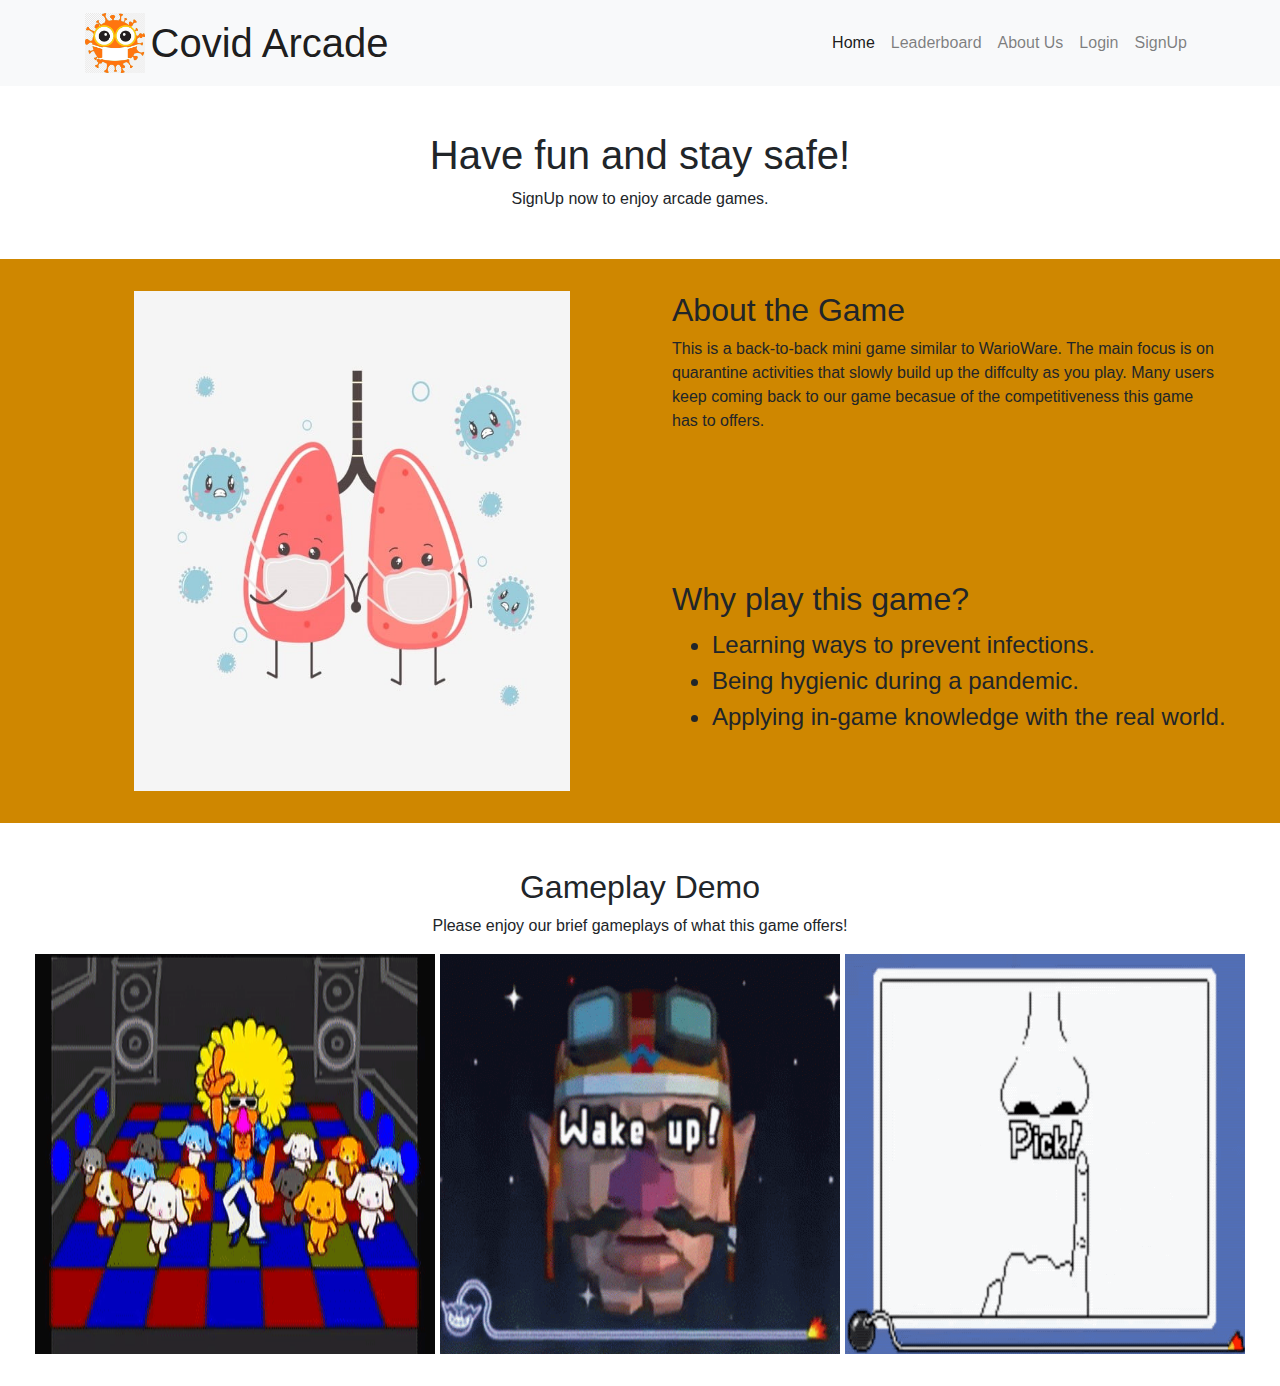
==== index.html @ c5b3a25c "This is all the covid arcade stuff, minus leaderboard html" ====
<!DOCTYPE html>
<html>
<head>
    <meta charset='utf-8'>
    <meta http-equiv='X-UA-Compatible' content='IE=edge'>
    <title>Covid Arcade</title>
    <meta name='viewport' content='width=device-width, initial-scale=1'>
    <!-- Bootstrap CSS -->
    <link rel="stylesheet" 
          href="https://stackpath.bootstrapcdn.com/bootstrap/4.4.1/css/bootstrap.min.css"
          integrity="sha384-Vkoo8x4CGsO3+Hhxv8T/Q5PaXtkKtu6ug5TOeNV6gBiFeWPGFN9MuhOf23Q9Ifjh" 
          crossorigin="anonymous">
    <link rel="stylesheet" href="https://stackpath.bootstrapcdn.com/bootstrap/4.5.0/css/bootstrap.min.css" integrity="sha384-9aIt2nRpC12Uk9gS9baDl411NQApFmC26EwAOH8WgZl5MYYxFfc+NcPb1dKGj7Sk" crossorigin="anonymous">
    <link rel="stylesheet" href="styles/indexstyle.css"> 
    <link rel="shortcut icon" href="img/favicon.ico" type="image/x-icon">
    <link rel="icon" href="img/favicon.ico" type="image/x-icon">
</head>
<body>
    <!-- Navigation Bar -->
    <!-- Just an image -->

    <nav id="nav-bar" class="navbar navbar-expand-lg navbar-light bg-light">
        <div class="container">
            <a class="navbar-brand" href="index.html">
                <img src="./img/covid3.png" width="60" height="60" class="d-inline-block align-top" alt="hello">
                <span>Covid Arcade</span>
            </a>
            <button class="navbar-toggler" type="button" data-toggle="collapse" data-target="#navbarResponsive"
            aria-controls="navbarResponsive" aria-expanded="false" aria-label="Toggle navigation">
            <span class="navbar-toggler-icon"></span>
            </button>
            <div class="collapse navbar-collapse" id="navbarResponsive">
                <ul class="navbar-nav ml-auto">
                    <li class="nav-item active">
                        <a class="nav-link" href="index.html">Home
                        <span class="sr-only">(current)</span>
                        </a>
                    </li>
                    <li class="nav-item">
                        <a class="nav-link" href="covid_arcade_leaderboard.html">Leaderboard</a>
                    </li>
                    <li class="nav-item">
                        <a class="nav-link" href="covid_arcade_aboutus.html">About Us</a>
                    </li>
                    <li class="nav-item">
                        <a class="nav-link" href="login.html">Login</a>
                    </li>
                    <li class="nav-item">
                        <a class="nav-link" href="login.html">SignUp</a>
                    </li>
                </ul>
            </div>
        </div>
    </nav> 
    <div id="body">
        <h1>Have fun and stay safe!</h1>
        <p>SignUp now to enjoy arcade games.</p>
    </div> 

    <div id="body2">
        <img src="./img/preventation.jpg" alt="Preventation" id="lungs">
        <div id="aboutGame">
            <h2>About the Game</h2>
            <p>This is a back-to-back mini game similar to WarioWare. The main focus is on quarantine activities that slowly build up the diffculty as you play. 
            Many users keep coming back to our game becasue of the competitiveness this game has to offers.</P>
        </div>

        <div id="whyPlay">
            <h2 id="title">Why play this game?</h2>
            <ul id="list">
                <li>Learning ways to prevent infections.</li>
                <li>Being hygienic during a pandemic.</li>
                <li>Applying in-game knowledge with the real world.</li>
            </ul>
        </div>
    </div>
    <div id="body3">
        <h2>Gameplay Demo</h2>
        <p>Please enjoy our brief gameplays of what this game offers!</p>
        <div id="gamePlay">
            <img src="./img/gameplay1.gif" alt="Covid_Gameplay" id="gamePlay1">
            <img src="./img/gameplay2.gif" alt="Covid_Gameplay" id="gamePlay2">
            <img src="./img/gameplay3.gif" alt="Covid_Gameplay" id="gamePlay3">
        </div>
    </div>
    

    <script src="https://code.jquery.com/jquery-3.5.1.slim.min.js" integrity="sha384-DfXdz2htPH0lsSSs5nCTpuj/zy4C+OGpamoFVy38MVBnE+IbbVYUew+OrCXaRkfj" crossorigin="anonymous"></script>
    <script src="https://cdn.jsdelivr.net/npm/popper.js@1.16.0/dist/umd/popper.min.js" integrity="sha384-Q6E9RHvbIyZFJoft+2mJbHaEWldlvI9IOYy5n3zV9zzTtmI3UksdQRVvoxMfooAo" crossorigin="anonymous"></script>
    <script src="https://stackpath.bootstrapcdn.com/bootstrap/4.5.0/js/bootstrap.min.js" integrity="sha384-OgVRvuATP1z7JjHLkuOU7Xw704+h835Lr+6QL9UvYjZE3Ipu6Tp75j7Bh/kR0JKI" crossorigin="anonymous"></script>
</body>
</html>
---- styles/indexstyle.css ----
a span{
    font-size: 200%;
}

#body{
    text-align: center;
    padding: 2.5%;
    margin-top: 1%;
}

#body2 {
    display: grid;
    grid-template-columns: repeat(2, 1fr);
    background-color: rgb(207, 135, 0);
    padding-top: 2.5%;
    padding-bottom: 2.5%;
}

#lungs {
    height: 500px;
    width: 500px;
    padding-left: 10%;
    grid-row: 1/ span 2;
    margin-left: auto;
    margin-right: auto;

}

#list{
    font-size: x-large;
}

#title{
    margin-top: 15%;
}

#aboutGame {
    padding-right: 10%;
    padding-left: 5%;
}

#whyPlay {
    padding-left: 10%;
    padding-left: 5%;
}
#body3 {
    text-align: center;
    padding: 2.5%;
    margin-top: 1%;
}

#gamePlay {
    display: grid;
    grid-template-columns: repeat(3, 1fr);
}

#gamePlay1,
#gamePlay2,
#gamePlay3 {
    width: 400px;
    height: 400px;
    margin-left: auto;
    margin-right: auto;
}

@media only screen and (max-width: 650px) {
    #body2 {
        display: grid;
        grid-template-columns: repeat(1, 1fr);
        background-color: rgb(207, 135, 0);
        padding-top: 2.5%;
        padding-bottom: 2.5%;
    }
    #lungs {
        height: 150px;
        width: 150px;
        padding-left: 0%;
        grid-row: 1/ span 2;
        margin-left: auto;
        margin-right: auto;
    }
    #aboutGame{
        text-align: center;
        padding-left: 10%;
    }
    #whyPlay {
        text-align: center;
        padding-left: 10%;
        padding-right: 10%;
    }
    #list{
        font-size: large;
        text-align: left;
    }
    #gamePlay {
        display: grid;
        grid-template-columns: repeat(1, 1fr);
    }
    #gamePlay1,
    #gamePlay2,
    #gamePlay3 {
    width: 260px;
    height: 260px;
    margin-left: auto;
    margin-right: auto;
    padding-bottom: 5%;
}
}
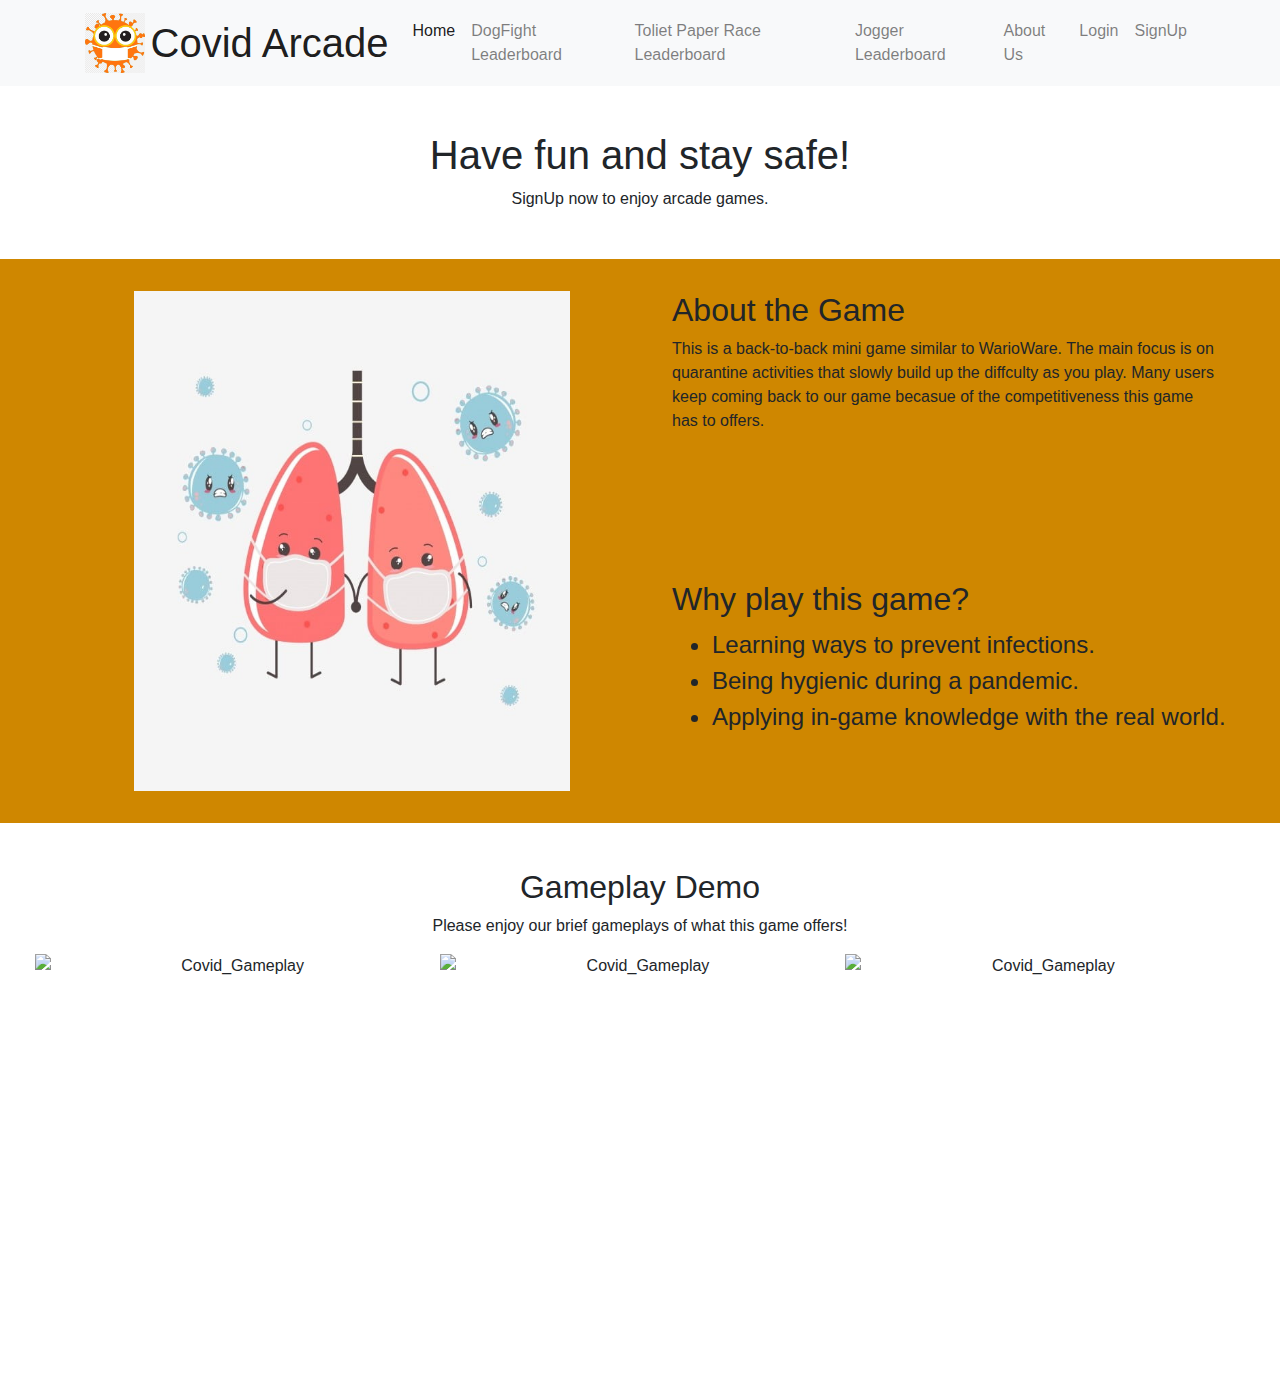
==== commit 44445c7b: "new added features" ====
--- a/index.html
+++ b/index.html
@@ -1,20 +1,21 @@
 <!DOCTYPE html>
 <html>
+
 <head>
     <meta charset='utf-8'>
     <meta http-equiv='X-UA-Compatible' content='IE=edge'>
     <title>Covid Arcade</title>
     <meta name='viewport' content='width=device-width, initial-scale=1'>
     <!-- Bootstrap CSS -->
-    <link rel="stylesheet" 
-          href="https://stackpath.bootstrapcdn.com/bootstrap/4.4.1/css/bootstrap.min.css"
-          integrity="sha384-Vkoo8x4CGsO3+Hhxv8T/Q5PaXtkKtu6ug5TOeNV6gBiFeWPGFN9MuhOf23Q9Ifjh" 
-          crossorigin="anonymous">
-    <link rel="stylesheet" href="https://stackpath.bootstrapcdn.com/bootstrap/4.5.0/css/bootstrap.min.css" integrity="sha384-9aIt2nRpC12Uk9gS9baDl411NQApFmC26EwAOH8WgZl5MYYxFfc+NcPb1dKGj7Sk" crossorigin="anonymous">
-    <link rel="stylesheet" href="styles/indexstyle.css"> 
+    <link rel="stylesheet" href="https://stackpath.bootstrapcdn.com/bootstrap/4.4.1/css/bootstrap.min.css"
+        integrity="sha384-Vkoo8x4CGsO3+Hhxv8T/Q5PaXtkKtu6ug5TOeNV6gBiFeWPGFN9MuhOf23Q9Ifjh" crossorigin="anonymous">
+    <link rel="stylesheet" href="https://stackpath.bootstrapcdn.com/bootstrap/4.5.0/css/bootstrap.min.css"
+        integrity="sha384-9aIt2nRpC12Uk9gS9baDl411NQApFmC26EwAOH8WgZl5MYYxFfc+NcPb1dKGj7Sk" crossorigin="anonymous">
+    <link rel="stylesheet" href="styles/indexstyle.css">
     <link rel="shortcut icon" href="img/favicon.ico" type="image/x-icon">
     <link rel="icon" href="img/favicon.ico" type="image/x-icon">
 </head>
+
 <body>
     <!-- Navigation Bar -->
     <!-- Just an image -->
@@ -26,18 +27,24 @@
                 <span>Covid Arcade</span>
             </a>
             <button class="navbar-toggler" type="button" data-toggle="collapse" data-target="#navbarResponsive"
-            aria-controls="navbarResponsive" aria-expanded="false" aria-label="Toggle navigation">
-            <span class="navbar-toggler-icon"></span>
+                aria-controls="navbarResponsive" aria-expanded="false" aria-label="Toggle navigation">
+                <span class="navbar-toggler-icon"></span>
             </button>
             <div class="collapse navbar-collapse" id="navbarResponsive">
                 <ul class="navbar-nav ml-auto">
                     <li class="nav-item active">
                         <a class="nav-link" href="index.html">Home
-                        <span class="sr-only">(current)</span>
+                            <span class="sr-only">(current)</span>
                         </a>
                     </li>
                     <li class="nav-item">
-                        <a class="nav-link" href="covid_arcade_leaderboard.html">Leaderboard</a>
+                        <a class="nav-link" href="dfld.html">DogFight Leaderboard</a>
+                    </li>
+                    <li class="nav-item">
+                        <a class="nav-link" href="tpracelead.html">Toliet Paper Race Leaderboard</a>
+                    </li>
+                    <li class="nav-item">
+                        <a class="nav-link" href="Joggerleaderboard.html">Jogger Leaderboard</a>
                     </li>
                     <li class="nav-item">
                         <a class="nav-link" href="covid_arcade_aboutus.html">About Us</a>
@@ -51,18 +58,19 @@
                 </ul>
             </div>
         </div>
-    </nav> 
+    </nav>
     <div id="body">
         <h1>Have fun and stay safe!</h1>
         <p>SignUp now to enjoy arcade games.</p>
-    </div> 
+    </div>
 
     <div id="body2">
         <img src="./img/preventation.jpg" alt="Preventation" id="lungs">
         <div id="aboutGame">
             <h2>About the Game</h2>
-            <p>This is a back-to-back mini game similar to WarioWare. The main focus is on quarantine activities that slowly build up the diffculty as you play. 
-            Many users keep coming back to our game becasue of the competitiveness this game has to offers.</P>
+            <p>This is a back-to-back mini game similar to WarioWare. The main focus is on quarantine activities that
+                slowly build up the diffculty as you play.
+                Many users keep coming back to our game becasue of the competitiveness this game has to offers.</P>
         </div>
 
         <div id="whyPlay">
@@ -78,15 +86,22 @@
         <h2>Gameplay Demo</h2>
         <p>Please enjoy our brief gameplays of what this game offers!</p>
         <div id="gamePlay">
-            <img src="./img/gameplay1.gif" alt="Covid_Gameplay" id="gamePlay1">
-            <img src="./img/gameplay2.gif" alt="Covid_Gameplay" id="gamePlay2">
-            <img src="./img/gameplay3.gif" alt="Covid_Gameplay" id="gamePlay3">
+            <img src="" alt="Covid_Gameplay" id="gamePlay1">
+            <img src="" alt="Covid_Gameplay" id="gamePlay2">
+            <img src="" alt="Covid_Gameplay" id="gamePlay3">
         </div>
     </div>
-    
 
-    <script src="https://code.jquery.com/jquery-3.5.1.slim.min.js" integrity="sha384-DfXdz2htPH0lsSSs5nCTpuj/zy4C+OGpamoFVy38MVBnE+IbbVYUew+OrCXaRkfj" crossorigin="anonymous"></script>
-    <script src="https://cdn.jsdelivr.net/npm/popper.js@1.16.0/dist/umd/popper.min.js" integrity="sha384-Q6E9RHvbIyZFJoft+2mJbHaEWldlvI9IOYy5n3zV9zzTtmI3UksdQRVvoxMfooAo" crossorigin="anonymous"></script>
-    <script src="https://stackpath.bootstrapcdn.com/bootstrap/4.5.0/js/bootstrap.min.js" integrity="sha384-OgVRvuATP1z7JjHLkuOU7Xw704+h835Lr+6QL9UvYjZE3Ipu6Tp75j7Bh/kR0JKI" crossorigin="anonymous"></script>
+
+    <script src="https://code.jquery.com/jquery-3.5.1.slim.min.js"
+        integrity="sha384-DfXdz2htPH0lsSSs5nCTpuj/zy4C+OGpamoFVy38MVBnE+IbbVYUew+OrCXaRkfj"
+        crossorigin="anonymous"></script>
+    <script src="https://cdn.jsdelivr.net/npm/popper.js@1.16.0/dist/umd/popper.min.js"
+        integrity="sha384-Q6E9RHvbIyZFJoft+2mJbHaEWldlvI9IOYy5n3zV9zzTtmI3UksdQRVvoxMfooAo"
+        crossorigin="anonymous"></script>
+    <script src="https://stackpath.bootstrapcdn.com/bootstrap/4.5.0/js/bootstrap.min.js"
+        integrity="sha384-OgVRvuATP1z7JjHLkuOU7Xw704+h835Lr+6QL9UvYjZE3Ipu6Tp75j7Bh/kR0JKI"
+        crossorigin="anonymous"></script>
 </body>
+
 </html>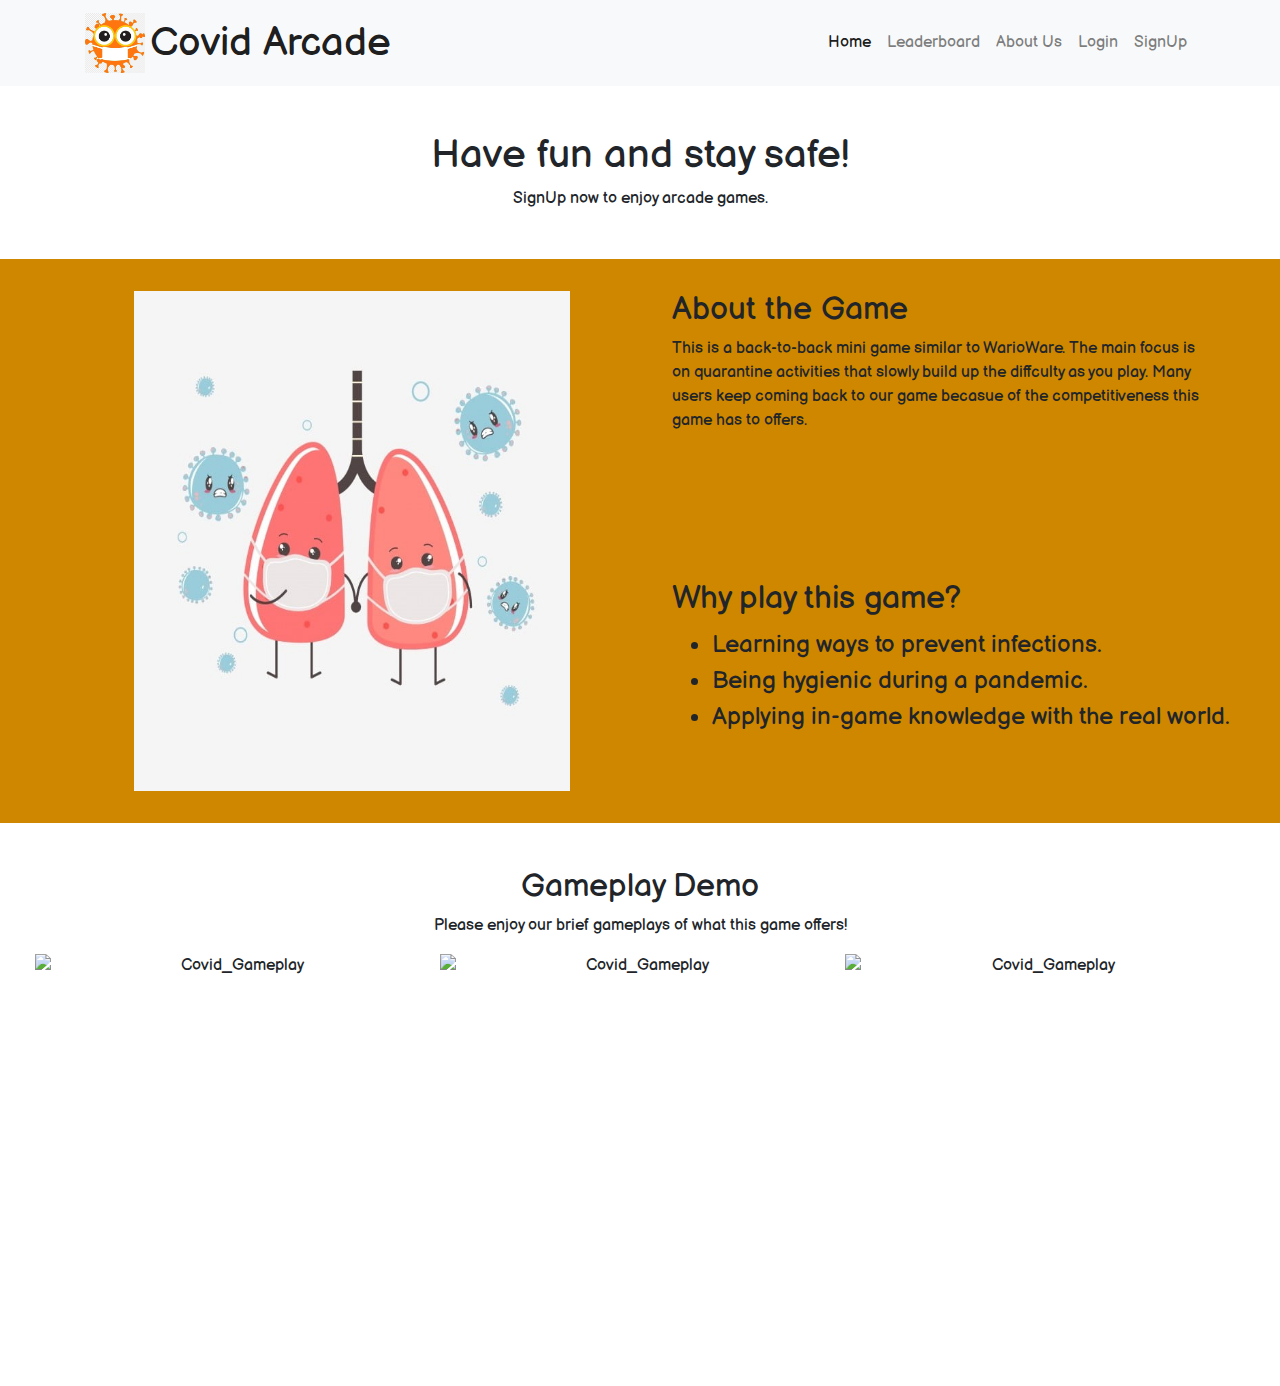
==== commit 11c779ce: "Fonts change, Html, css styling  leaderboard again, Login.html, index.html are changed" ====
--- a/index.html
+++ b/index.html
@@ -14,9 +14,12 @@
     <link rel="stylesheet" href="styles/indexstyle.css">
     <link rel="shortcut icon" href="img/favicon.ico" type="image/x-icon">
     <link rel="icon" href="img/favicon.ico" type="image/x-icon">
+
+    <!-- google fonts -->
+    <link href="https://fonts.googleapis.com/css2?family=Balsamiq+Sans&display=swap" rel="stylesheet">
 </head>
 
-<body>
+<body style="font-family: 'Balsamiq Sans', cursive;">
     <!-- Navigation Bar -->
     <!-- Just an image -->
 
@@ -38,13 +41,7 @@
                         </a>
                     </li>
                     <li class="nav-item">
-                        <a class="nav-link" href="dfld.html">DogFight Leaderboard</a>
-                    </li>
-                    <li class="nav-item">
-                        <a class="nav-link" href="tpracelead.html">Toliet Paper Race Leaderboard</a>
-                    </li>
-                    <li class="nav-item">
-                        <a class="nav-link" href="Joggerleaderboard.html">Jogger Leaderboard</a>
+                        <a class="nav-link" href="covid_arcade_leaderboard.html">Leaderboard</a>
                     </li>
                     <li class="nav-item">
                         <a class="nav-link" href="covid_arcade_aboutus.html">About Us</a>
